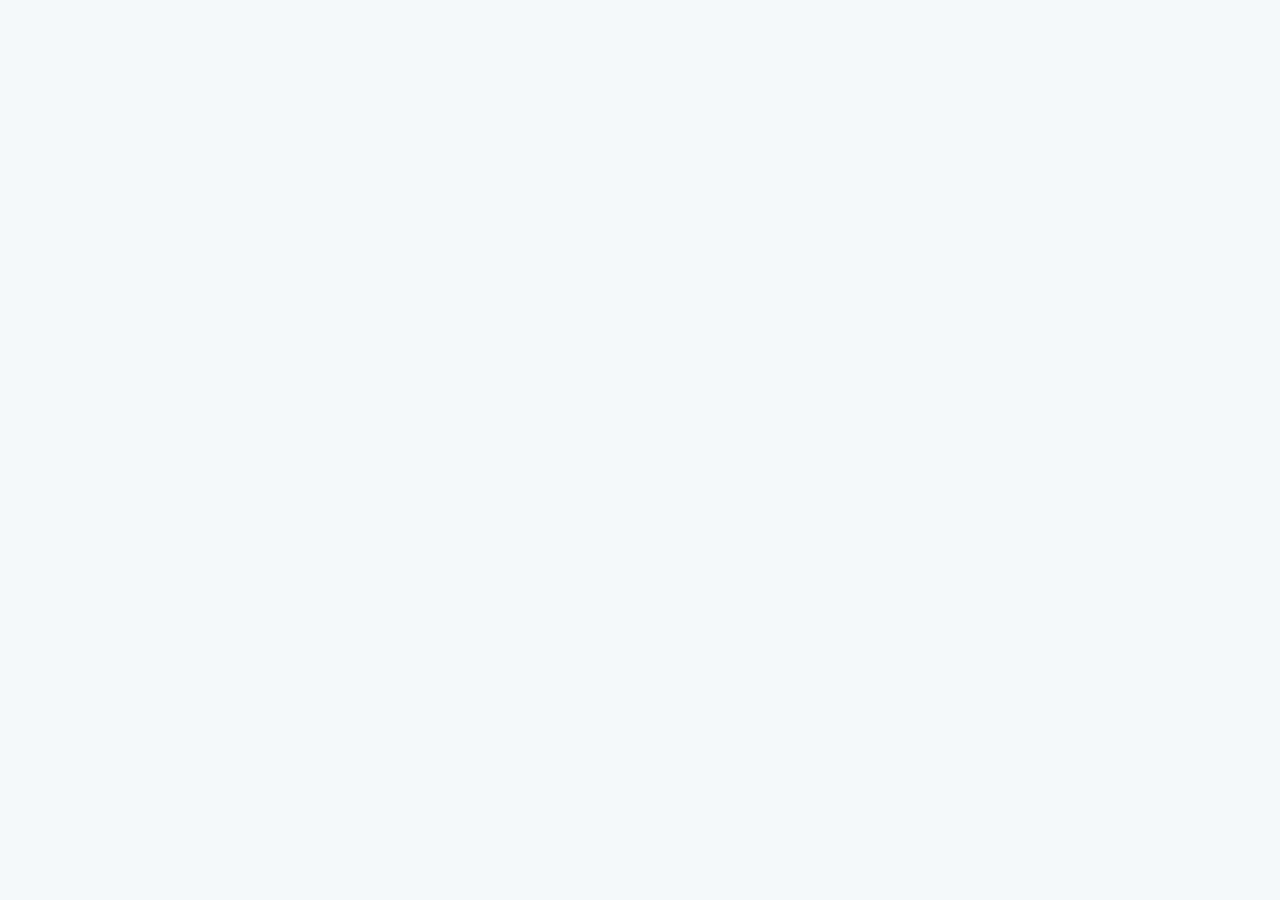
==== index.html @ 8c1d2ab9 "Add files via upload" ====
<!doctype html>
<html lang="en">
  <head>
    <meta charset="UTF-8" />
    <meta name="viewport" content="width=device-width, initial-scale=1.0, viewport-fit=cover" />
    <title>CAWF Image Studio</title>
    <meta name="theme-color" content="#1687d9" />
    <meta name="application-name" content="CAWF Image Studio" />
    <meta name="apple-mobile-web-app-capable" content="yes" />
    <meta name="apple-mobile-web-app-title" content="CAWF Studio" />
    <meta name="apple-mobile-web-app-status-bar-style" content="default" />
    <meta name="mobile-web-app-capable" content="yes" />
    <meta name="format-detection" content="telephone=no" />
    <link rel="icon" type="image/png" sizes="32x32" href="icons/app-icon-32.png" />
    <link rel="icon" type="image/png" sizes="192x192" href="icons/app-icon-192.png" />
    <link rel="apple-touch-icon" href="icons/apple-touch-icon.png" />
    <link rel="manifest" href="manifest.webmanifest?v=github-pages-1" />
    <link rel="stylesheet" href="src/styles.css?v=github-pages-1" />
  </head>
  <body>
    <div id="root"></div>
    <script type="module" src="src/main.jsx?v=github-pages-1"></script>
    <script>
      if ('serviceWorker' in navigator) {
        navigator.serviceWorker
          .register('service-worker.js?v=github-pages-1')
          .then((registration) => registration.update())
          .catch(() => {});
      }
    </script>
  </body>
</html>
---- src/styles.css ----
:root {
  --blue: #1687d9;
  --blue-dark: #075c9f;
  --teal: #007f89;
  --teal-dark: #005c64;
  --green: #76dd55;
  --ink: #17323f;
  --muted: #5e7480;
  --line: #d7e6ea;
  --panel: #ffffff;
  --surface: #f4f9fa;
  --shadow: 0 18px 50px rgba(10, 62, 82, 0.12);
  color: var(--ink);
  background: var(--surface);
  font-family:
    Inter, ui-sans-serif, system-ui, -apple-system, BlinkMacSystemFont, "Segoe UI",
    sans-serif;
  font-synthesis: none;
  text-rendering: optimizeLegibility;
}

* {
  box-sizing: border-box;
}

[hidden] {
  display: none !important;
}

html {
  min-height: 100%;
  background: var(--surface);
  -webkit-text-size-adjust: 100%;
}

body {
  margin: 0;
  min-width: 320px;
  min-height: 100%;
}

body.modal-open {
  overflow: hidden;
}

button,
input {
  font: inherit;
}

button {
  cursor: pointer;
  touch-action: manipulation;
  -webkit-tap-highlight-color: transparent;
}

button:focus-visible,
.upload-control:focus-within {
  outline: 3px solid rgba(22, 135, 217, 0.24);
  outline-offset: 2px;
}

.app-shell {
  display: grid;
  gap: 18px;
  min-height: 100vh;
  min-height: 100svh;
  padding:
    max(18px, env(safe-area-inset-top))
    max(18px, env(safe-area-inset-right))
    max(18px, env(safe-area-inset-bottom))
    max(18px, env(safe-area-inset-left));
}

.app-header {
  display: flex;
  align-items: center;
  justify-content: space-between;
  gap: 16px;
  padding: 16px 18px;
  border: 1px solid var(--line);
  border-radius: 8px;
  background: var(--panel);
  box-shadow: 0 8px 26px rgba(10, 62, 82, 0.08);
}

.brand-lockup {
  display: flex;
  align-items: center;
  gap: 16px;
  min-width: 0;
}

.brand-logo {
  width: clamp(120px, 18vw, 220px);
  height: 58px;
  object-fit: contain;
  object-position: left center;
}

.eyebrow {
  margin: 0 0 4px;
  color: var(--teal);
  font-size: 12px;
  font-weight: 800;
  letter-spacing: 0;
  text-transform: uppercase;
}

.app-header h1,
.preview-header h2,
.section-heading h2,
.empty-state h2 {
  margin: 0;
  letter-spacing: 0;
}

.app-header h1 {
  font-size: 34px;
  line-height: 1.08;
}

.header-status,
.quality-note {
  flex: 0 0 auto;
  border: 1px solid #c7eeda;
  border-radius: 999px;
  padding: 7px 12px;
  color: #135d38;
  background: #effcf4;
  font-size: 13px;
  font-weight: 800;
}

.workspace {
  display: grid;
  grid-template-columns: 390px minmax(0, 1fr);
  gap: 18px;
  min-height: 0;
}

.controls-panel,
.preview-panel {
  min-width: 0;
  border: 1px solid var(--line);
  border-radius: 8px;
  background: var(--panel);
  box-shadow: var(--shadow);
}

.controls-panel {
  display: flex;
  flex-direction: column;
  gap: 16px;
  padding: 18px;
}

.control-section {
  display: grid;
  gap: 12px;
  padding-bottom: 16px;
  border-bottom: 1px solid var(--line);
}

.control-section:last-child {
  border-bottom: 0;
  padding-bottom: 0;
}

.section-heading {
  display: flex;
  align-items: center;
  gap: 10px;
}

.section-heading h2 {
  font-size: 18px;
  line-height: 1.2;
}

.step-number {
  display: grid;
  place-items: center;
  width: 28px;
  height: 28px;
  border-radius: 50%;
  color: #ffffff;
  background: var(--blue);
  font-size: 14px;
  font-weight: 900;
}

.upload-control,
.upload-drop-zone,
.fit-toggle,
.primary-action,
.secondary-action,
.folder-action,
.platform-grid button,
.fit-grid button,
.color-grid button,
.segmented-row button,
.segmented-grid button {
  display: inline-flex;
  align-items: center;
  justify-content: center;
  min-height: 44px;
  border-radius: 8px;
  border: 1px solid #bed8df;
  font-weight: 800;
  line-height: 1.15;
  text-align: center;
}

.upload-control {
  gap: 10px;
  width: 100%;
  padding: 13px 14px;
  color: #ffffff;
  background: var(--blue);
  border-color: var(--blue);
}

.upload-control:hover,
.primary-action:hover:not(:disabled) {
  background: var(--blue-dark);
  border-color: var(--blue-dark);
}

.upload-control input {
  position: absolute;
  width: 1px;
  height: 1px;
  overflow: hidden;
  clip: rect(0, 0, 0, 0);
}

.upload-drop-zone {
  gap: 12px;
  width: 100%;
  min-height: 88px;
  padding: 14px;
  border: 2px dashed #92c9d9;
  color: var(--ink);
  background: #f5fbfd;
  text-align: left;
}

.upload-drop-zone:hover,
.upload-drop-zone.drag-active {
  border-color: var(--teal);
  background: #eefafa;
}

.upload-drop-zone span:last-child {
  display: grid;
  gap: 3px;
}

.upload-drop-zone small {
  color: var(--muted);
  font-size: 13px;
  font-weight: 700;
}

.drop-icon {
  display: grid;
  flex: 0 0 auto;
  place-items: center;
  width: 38px;
  height: 38px;
  border-radius: 8px;
  color: #ffffff;
  background: var(--teal);
  font-size: 26px;
  line-height: 1;
}

.file-summary,
.logo-status,
.output-summary,
.text-summary,
.status {
  margin: 0;
  color: var(--muted);
  font-size: 14px;
  line-height: 1.45;
}

.logo-status {
  border-left: 4px solid var(--green);
  padding: 8px 10px;
  background: #f1fbf4;
  color: #254d38;
  font-weight: 700;
}

.control-group {
  display: grid;
  gap: 9px;
  margin: 0;
  padding: 0;
  border: 0;
}

.control-group legend {
  margin-bottom: 9px;
  color: var(--ink);
  font-size: 14px;
  font-weight: 900;
}

.segmented-row,
.segmented-grid,
.platform-grid,
.fit-grid,
.color-grid {
  display: grid;
  gap: 8px;
}

.segmented-row {
  grid-template-columns: repeat(3, minmax(0, 1fr));
}

.segmented-grid {
  grid-template-columns: repeat(2, minmax(0, 1fr));
}

.platform-grid {
  grid-template-columns: repeat(2, minmax(0, 1fr));
}

.fit-grid {
  grid-template-columns: repeat(2, minmax(0, 1fr));
}

.color-grid {
  grid-template-columns: repeat(2, minmax(0, 1fr));
}

.platform-grid button,
.fit-grid button,
.color-grid button,
.segmented-row button,
.segmented-grid button {
  min-width: 0;
  padding: 8px 10px;
  color: var(--ink);
  background: #f7fbfc;
}

.platform-grid button,
.fit-grid button {
  display: grid;
  gap: 3px;
  min-height: 62px;
}

.color-option {
  gap: 8px;
}

.color-swatch {
  display: block;
  width: 18px;
  height: 18px;
  border: 1px solid rgba(23, 50, 63, 0.28);
  border-radius: 50%;
  box-shadow: inset 0 0 0 2px rgba(255, 255, 255, 0.45);
}

.platform-grid button small,
.fit-grid button small {
  color: var(--muted);
  font-size: 12px;
  font-weight: 800;
}

.platform-grid button.selected small,
.fit-grid button.selected small {
  color: rgba(255, 255, 255, 0.86);
}

.manual-crop-controls,
.text-position-controls {
  display: grid;
  gap: 10px;
  padding: 12px;
  border: 1px solid var(--line);
  border-radius: 8px;
  background: #f7fbfc;
}

.manual-crop-controls[hidden] {
  display: none;
}

.range-control {
  display: grid;
  gap: 6px;
  color: var(--ink);
  font-size: 13px;
  font-weight: 900;
}

.range-control span {
  display: flex;
  justify-content: space-between;
  gap: 10px;
}

.range-control output {
  color: var(--muted);
  font-weight: 800;
}

.range-control input {
  width: 100%;
  accent-color: var(--teal);
}

.manual-crop-reset,
.text-position-reset {
  width: 100%;
  background: #ffffff;
}

.fit-toggle {
  justify-content: flex-start;
  gap: 10px;
  padding: 10px 12px;
  color: var(--ink);
  background: #f7fbfc;
}

.fit-toggle input {
  width: 20px;
  height: 20px;
  accent-color: var(--teal);
}

.fit-toggle span {
  display: grid;
  gap: 2px;
}

.fit-toggle small {
  color: var(--muted);
  font-size: 12px;
  font-weight: 800;
}

.platform-grid button:hover,
.fit-grid button:hover,
.color-grid button:hover,
.segmented-row button:hover,
.segmented-grid button:hover {
  border-color: var(--teal);
}

.platform-grid button.selected,
.fit-grid button.selected,
.color-grid button.selected,
.segmented-row button.selected,
.segmented-grid button.selected {
  border-color: var(--teal);
  color: #ffffff;
  background: var(--teal);
}

.text-field {
  display: grid;
  gap: 8px;
  color: var(--ink);
  font-size: 14px;
  font-weight: 900;
}

.text-stack {
  display: grid;
  gap: 10px;
}

.text-field textarea {
  width: 100%;
  min-height: 104px;
  resize: vertical;
  border: 1px solid #bed8df;
  border-radius: 8px;
  padding: 10px 12px;
  color: var(--ink);
  background: #f7fbfc;
  font: inherit;
  font-weight: 700;
  line-height: 1.4;
}

.text-field textarea.text-headline-input,
.text-field textarea.text-emphasis-input {
  min-height: 72px;
}

.text-field textarea.text-emphasis-input {
  border-color: rgba(255, 49, 49, 0.42);
  background: #fff8f8;
}

.text-field textarea:focus {
  outline: 3px solid rgba(22, 135, 217, 0.24);
  outline-offset: 2px;
}

.text-field textarea.text-emphasis-input:focus {
  outline-color: rgba(255, 49, 49, 0.22);
}

.actions-section {
  margin-top: auto;
}

.action-row {
  display: grid;
  grid-template-columns: 0.75fr 1.4fr;
  gap: 10px;
}

.primary-action,
.secondary-action,
.folder-action {
  padding: 11px 12px;
}

.primary-action {
  border-color: var(--blue);
  color: #ffffff;
  background: var(--blue);
}

.primary-action:disabled {
  cursor: not-allowed;
  border-color: #cfdee3;
  color: #6a808b;
  background: #e9f1f3;
}

.secondary-action {
  color: var(--teal-dark);
  background: #ffffff;
}

.folder-action {
  width: 100%;
  color: var(--teal-dark);
  background: #eefafa;
}

.secondary-action:hover,
.folder-action:hover {
  border-color: var(--teal);
  background: #f2fbfb;
}

.preview-panel {
  display: grid;
  grid-template-rows: auto minmax(0, 1fr);
  min-height: 0;
  overflow: hidden;
}

.preview-header {
  display: flex;
  align-items: center;
  justify-content: space-between;
  gap: 12px;
  padding: 16px 18px;
  border-bottom: 1px solid var(--line);
}

.preview-meta {
  display: flex;
  align-items: center;
  justify-content: flex-end;
  gap: 8px;
}

.preview-header h2 {
  font-size: 22px;
  line-height: 1.15;
}

.mobile-preview-toggle {
  display: none;
  min-height: 36px;
  border: 1px solid #bed8df;
  border-radius: 8px;
  padding: 7px 10px;
  color: var(--teal-dark);
  background: #ffffff;
  font-size: 13px;
  font-weight: 900;
}

.preview-frame {
  position: relative;
  display: grid;
  place-items: center;
  min-height: 520px;
  max-height: calc(100vh - 150px);
  overflow: auto;
  padding: 18px;
  -webkit-overflow-scrolling: touch;
  background:
    linear-gradient(45deg, #e0eef2 25%, transparent 25%),
    linear-gradient(-45deg, #e0eef2 25%, transparent 25%),
    linear-gradient(45deg, transparent 75%, #e0eef2 75%),
    linear-gradient(-45deg, transparent 75%, #e0eef2 75%);
  background-color: #f8fcfd;
  background-position:
    0 0,
    0 10px,
    10px -10px,
    -10px 0;
  background-size: 20px 20px;
}

.preview-frame.drag-active {
  outline: 4px solid rgba(22, 135, 217, 0.34);
  outline-offset: -8px;
}

.drop-overlay {
  position: absolute;
  inset: 18px;
  display: grid;
  place-items: center;
  border: 3px dashed var(--blue);
  border-radius: 8px;
  color: var(--blue-dark);
  background: rgba(255, 255, 255, 0.78);
  font-size: 24px;
  font-weight: 900;
  pointer-events: none;
  z-index: 3;
}

canvas {
  display: block;
  max-width: 100%;
  max-height: min(68vh, 720px);
  width: auto;
  height: auto;
  border-radius: 6px;
  box-shadow: 0 14px 36px rgba(10, 62, 82, 0.16);
}

canvas[width="0"] {
  box-shadow: none;
}

.empty-state {
  display: grid;
  justify-items: center;
  gap: 12px;
  max-width: 360px;
  padding: 28px;
  text-align: center;
  color: #3f5965;
}

.empty-icon {
  display: grid;
  place-items: center;
  width: 54px;
  height: 54px;
  border: 2px solid var(--blue);
  border-radius: 8px;
  color: var(--blue);
  background: #ffffff;
  font-size: 36px;
  font-weight: 700;
  line-height: 1;
}

.empty-state h2 {
  font-size: 26px;
  line-height: 1.15;
}

.empty-state p {
  margin: 0;
  font-size: 16px;
  line-height: 1.5;
}

.mobile-save-panel {
  position: fixed;
  inset: 0;
  z-index: 20;
  display: grid;
  place-items: center;
  padding:
    max(14px, env(safe-area-inset-top))
    max(14px, env(safe-area-inset-right))
    max(18px, env(safe-area-inset-bottom))
    max(14px, env(safe-area-inset-left));
  background: rgba(23, 50, 63, 0.44);
}

.mobile-save-dialog {
  display: grid;
  gap: 14px;
  width: min(100%, 520px);
  max-height: min(820px, 92svh);
  overflow: auto;
  border: 1px solid var(--line);
  border-radius: 8px;
  padding: 16px;
  background: var(--panel);
  box-shadow: 0 24px 80px rgba(10, 62, 82, 0.28);
  -webkit-overflow-scrolling: touch;
}

.mobile-save-header {
  display: flex;
  align-items: flex-start;
  justify-content: space-between;
  gap: 14px;
}

.mobile-save-header h2 {
  margin: 0;
  font-size: 24px;
  line-height: 1.15;
}

.save-close {
  display: grid;
  place-items: center;
  flex: 0 0 auto;
  width: 44px;
  height: 44px;
  border: 1px solid #bed8df;
  border-radius: 50%;
  color: var(--ink);
  background: #ffffff;
  font-weight: 900;
}

.mobile-save-image {
  display: block;
  width: 100%;
  max-height: 52svh;
  object-fit: contain;
  border: 1px solid var(--line);
  border-radius: 8px;
  background:
    linear-gradient(45deg, #e0eef2 25%, transparent 25%),
    linear-gradient(-45deg, #e0eef2 25%, transparent 25%),
    linear-gradient(45deg, transparent 75%, #e0eef2 75%),
    linear-gradient(-45deg, transparent 75%, #e0eef2 75%);
  background-color: #f8fcfd;
  background-position:
    0 0,
    0 10px,
    10px -10px,
    -10px 0;
  background-size: 20px 20px;
}

.mobile-save-actions {
  display: grid;
  grid-template-columns: 1.25fr 1fr;
  gap: 10px;
}

.mobile-download-link {
  text-decoration: none;
}

.mobile-save-note {
  margin: 0;
  color: var(--muted);
  font-size: 14px;
  line-height: 1.45;
}

@media (max-width: 980px) {
  .workspace {
    grid-template-columns: 1fr;
  }

  .preview-panel {
    min-height: 520px;
  }

  .preview-frame {
    max-height: none;
  }
}

@media (max-width: 680px) {
  .app-shell {
    gap: 12px;
    padding:
      max(12px, env(safe-area-inset-top))
      max(12px, env(safe-area-inset-right))
      max(16px, env(safe-area-inset-bottom))
      max(12px, env(safe-area-inset-left));
  }

  .app-header {
    align-items: flex-start;
    flex-direction: column;
    gap: 10px;
    padding: 14px;
  }

  .brand-lockup {
    align-items: flex-start;
    flex-direction: column;
    gap: 10px;
  }

  .brand-logo {
    width: min(70vw, 220px);
    height: 54px;
  }

  .app-header h1 {
    font-size: 28px;
  }

  .header-status,
  .quality-note {
    max-width: 100%;
    white-space: normal;
  }

  .workspace {
    gap: 12px;
  }

  .controls-panel {
    order: 2;
    padding: 14px;
  }

  .actions-section {
    margin-top: 0;
  }

  .preview-panel {
    position: sticky;
    top: 0;
    order: 1;
    z-index: 8;
    min-height: 0;
    box-shadow: 0 10px 32px rgba(10, 62, 82, 0.18);
  }

  .preview-header {
    align-items: center;
    flex-direction: row;
    gap: 8px;
    padding: 9px 10px;
  }

  .preview-header > div:first-child {
    min-width: 0;
  }

  .preview-header .eyebrow {
    margin-bottom: 2px;
    font-size: 10px;
  }

  .preview-header h2 {
    font-size: 17px;
  }

  .preview-meta {
    flex: 0 0 auto;
  }

  .quality-note {
    display: none;
  }

  .mobile-preview-toggle {
    display: inline-flex;
    align-items: center;
    justify-content: center;
  }

  .segmented-grid {
    grid-template-columns: repeat(2, minmax(0, 1fr));
  }

  .platform-grid {
    grid-template-columns: 1fr;
  }

  .fit-grid {
    grid-template-columns: 1fr;
  }

  .color-grid {
    grid-template-columns: repeat(2, minmax(0, 1fr));
  }

  .segmented-row {
    grid-template-columns: repeat(3, minmax(0, 1fr));
  }

  .preview-frame {
    height: 180px;
    min-height: 180px;
    max-height: 34svh;
    overflow: hidden;
    padding: 8px;
  }

  body.mobile-preview-large .preview-frame {
    height: min(52svh, 420px);
    min-height: min(52svh, 420px);
    max-height: none;
    overflow: auto;
    padding: 12px;
  }

  canvas {
    max-height: 156px;
  }

  body.mobile-preview-large canvas {
    max-height: 48svh;
  }

  .empty-state {
    gap: 6px;
    padding: 10px;
  }

  .empty-state h2 {
    font-size: 18px;
  }

  .empty-state p {
    font-size: 13px;
    line-height: 1.35;
  }

  .empty-icon {
    width: 38px;
    height: 38px;
    font-size: 26px;
  }

  .mobile-save-dialog {
    padding: 14px;
  }

  .mobile-save-actions {
    grid-template-columns: 1fr;
  }
}

@media (max-width: 980px) and (max-height: 520px) and (orientation: landscape) {
  .app-shell {
    gap: 10px;
    padding:
      max(10px, env(safe-area-inset-top))
      max(12px, env(safe-area-inset-right))
      max(10px, env(safe-area-inset-bottom))
      max(12px, env(safe-area-inset-left));
  }

  .app-header {
    align-items: center;
    flex-direction: row;
    gap: 12px;
    padding: 10px 12px;
  }

  .brand-lockup {
    align-items: center;
    flex-direction: row;
    gap: 10px;
  }

  .brand-logo {
    width: min(30vw, 160px);
    height: 42px;
  }

  .app-header h1 {
    font-size: 22px;
  }

  .header-status,
  .quality-note {
    display: none;
  }

  .workspace {
    gap: 10px;
  }

  .controls-panel {
    order: 2;
    padding: 14px;
  }

  .preview-panel {
    position: sticky;
    top: 0;
    order: 1;
    z-index: 8;
    min-height: 0;
    box-shadow: 0 10px 32px rgba(10, 62, 82, 0.18);
  }

  .preview-header {
    align-items: center;
    flex-direction: row;
    gap: 8px;
    padding: 8px 10px;
  }

  .preview-header > div:first-child {
    min-width: 0;
  }

  .preview-header .eyebrow {
    margin-bottom: 2px;
    font-size: 10px;
  }

  .preview-header h2 {
    font-size: 16px;
  }

  .preview-meta {
    flex: 0 0 auto;
  }

  .mobile-preview-toggle {
    display: inline-flex;
    align-items: center;
    justify-content: center;
  }

  .preview-frame {
    height: clamp(132px, 34svh, 170px);
    min-height: clamp(132px, 34svh, 170px);
    max-height: 36svh;
    overflow: hidden;
    padding: 8px;
  }

  body.mobile-preview-large .preview-frame {
    height: min(62svh, 320px);
    min-height: min(62svh, 320px);
    max-height: none;
    overflow: auto;
    padding: 10px;
  }

  canvas {
    max-height: 30svh;
  }

  body.mobile-preview-large canvas {
    max-height: 58svh;
  }

  .empty-state {
    gap: 6px;
    padding: 10px;
  }

  .empty-state h2 {
    font-size: 17px;
  }

  .empty-state p {
    font-size: 13px;
    line-height: 1.35;
  }

  .empty-icon {
    width: 36px;
    height: 36px;
    font-size: 24px;
  }
}

@media (max-width: 360px) {
  .action-row,
  .segmented-row {
    grid-template-columns: 1fr;
  }
}
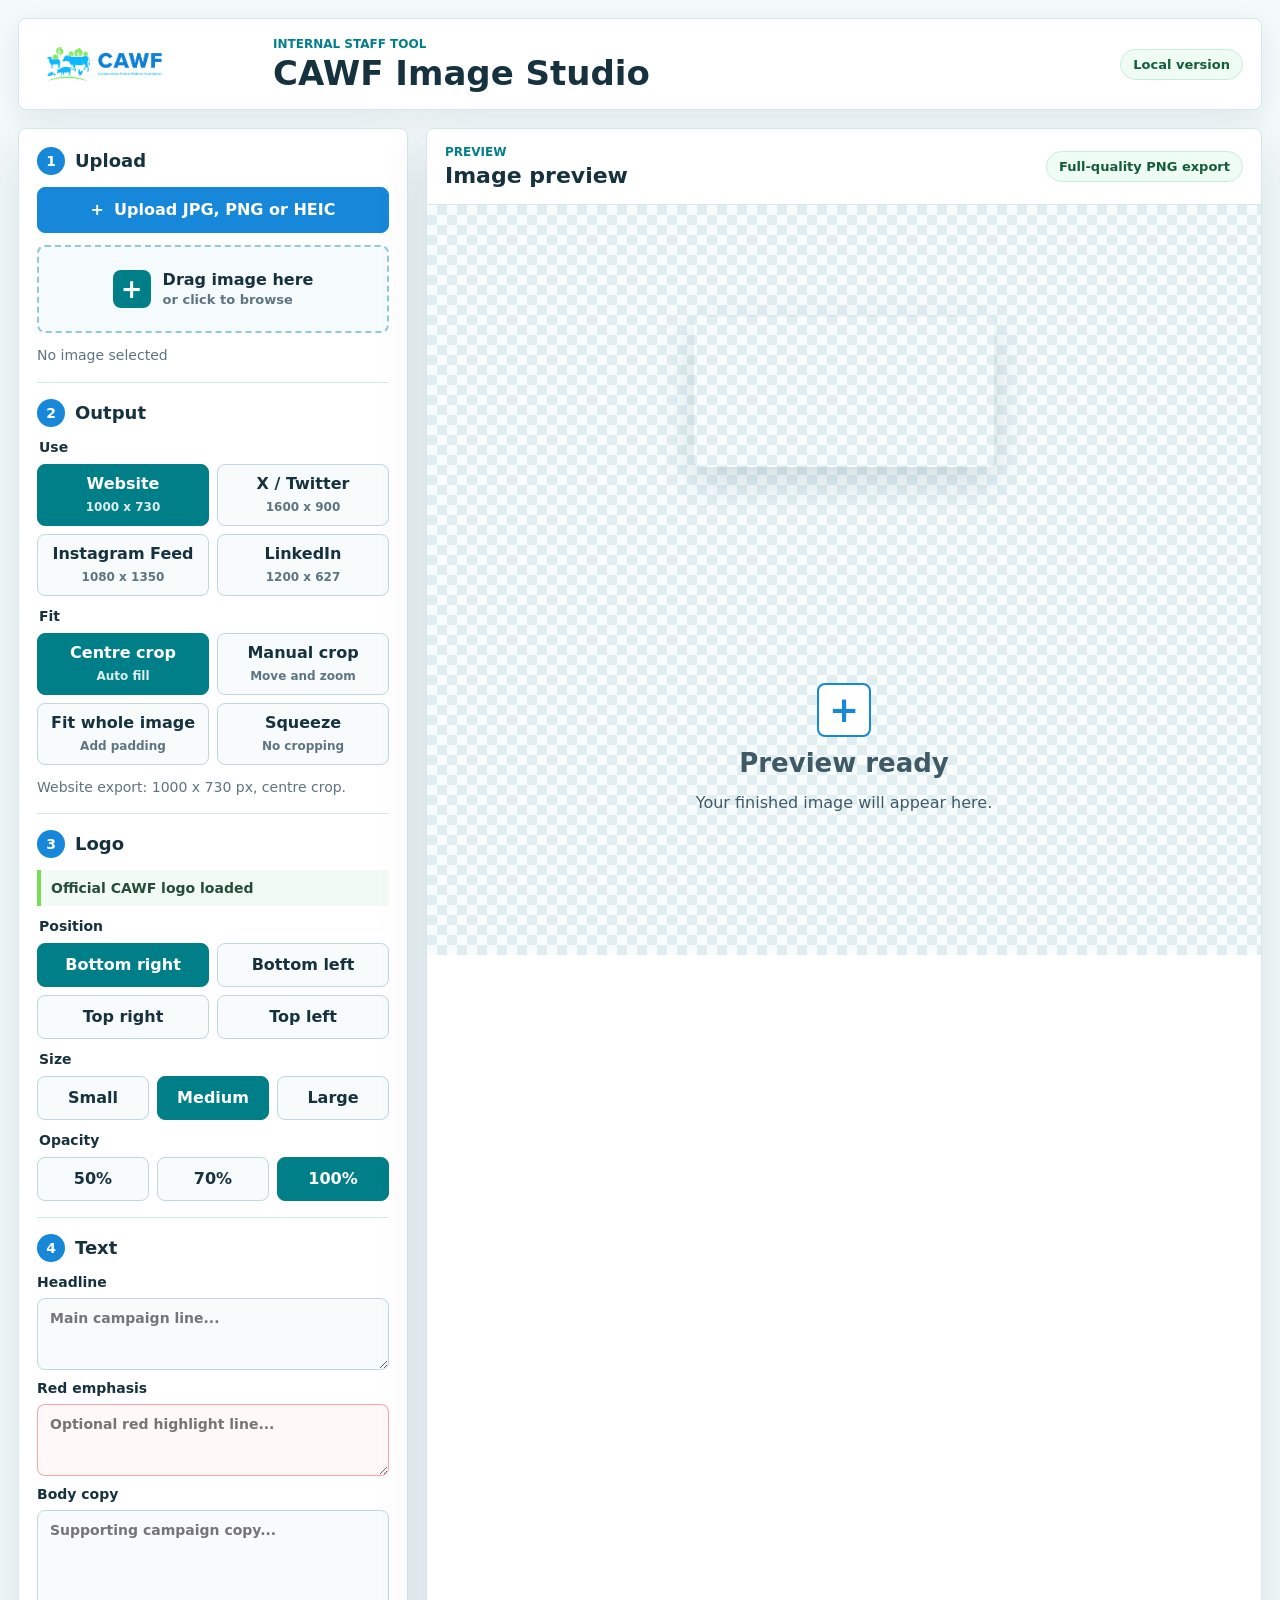
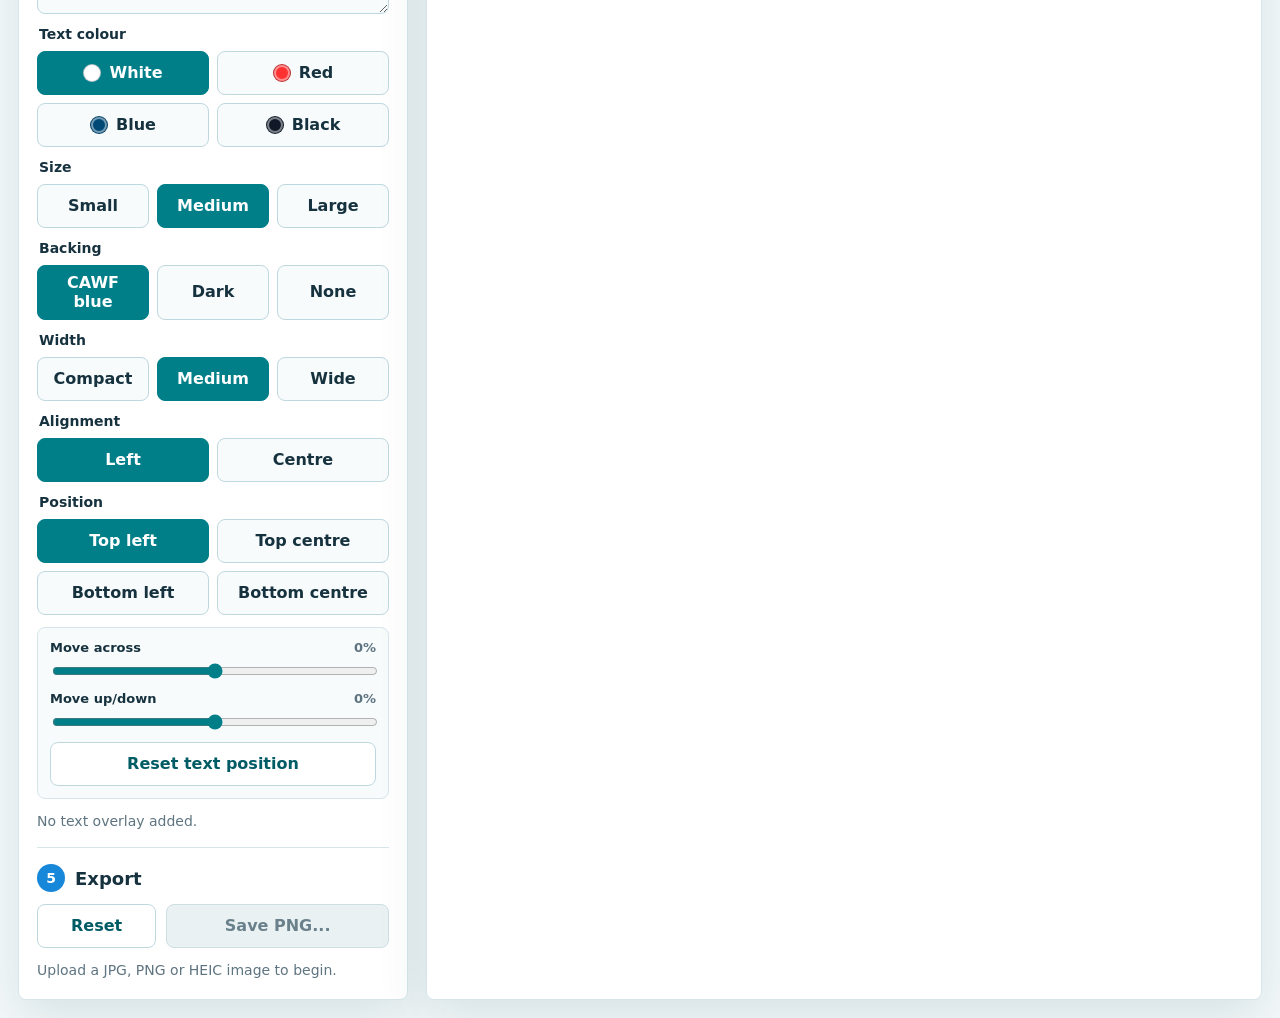
==== commit 7f45e420: "Add files via upload" ====
--- a/index.html
+++ b/index.html
@@ -14,16 +14,16 @@
     <link rel="icon" type="image/png" sizes="32x32" href="icons/app-icon-32.png" />
     <link rel="icon" type="image/png" sizes="192x192" href="icons/app-icon-192.png" />
     <link rel="apple-touch-icon" href="icons/apple-touch-icon.png" />
-    <link rel="manifest" href="manifest.webmanifest?v=github-pages-1" />
-    <link rel="stylesheet" href="src/styles.css?v=github-pages-1" />
+    <link rel="manifest" href="manifest.webmanifest?v=github-pages-2" />
+    <link rel="stylesheet" href="src/styles.css?v=github-pages-2" />
   </head>
   <body>
     <div id="root"></div>
-    <script type="module" src="src/main.jsx?v=github-pages-1"></script>
+    <script type="module" src="src/main.js?v=github-pages-2"></script>
     <script>
       if ('serviceWorker' in navigator) {
         navigator.serviceWorker
-          .register('service-worker.js?v=github-pages-1')
+          .register('service-worker.js?v=github-pages-2')
           .then((registration) => registration.update())
           .catch(() => {});
       }
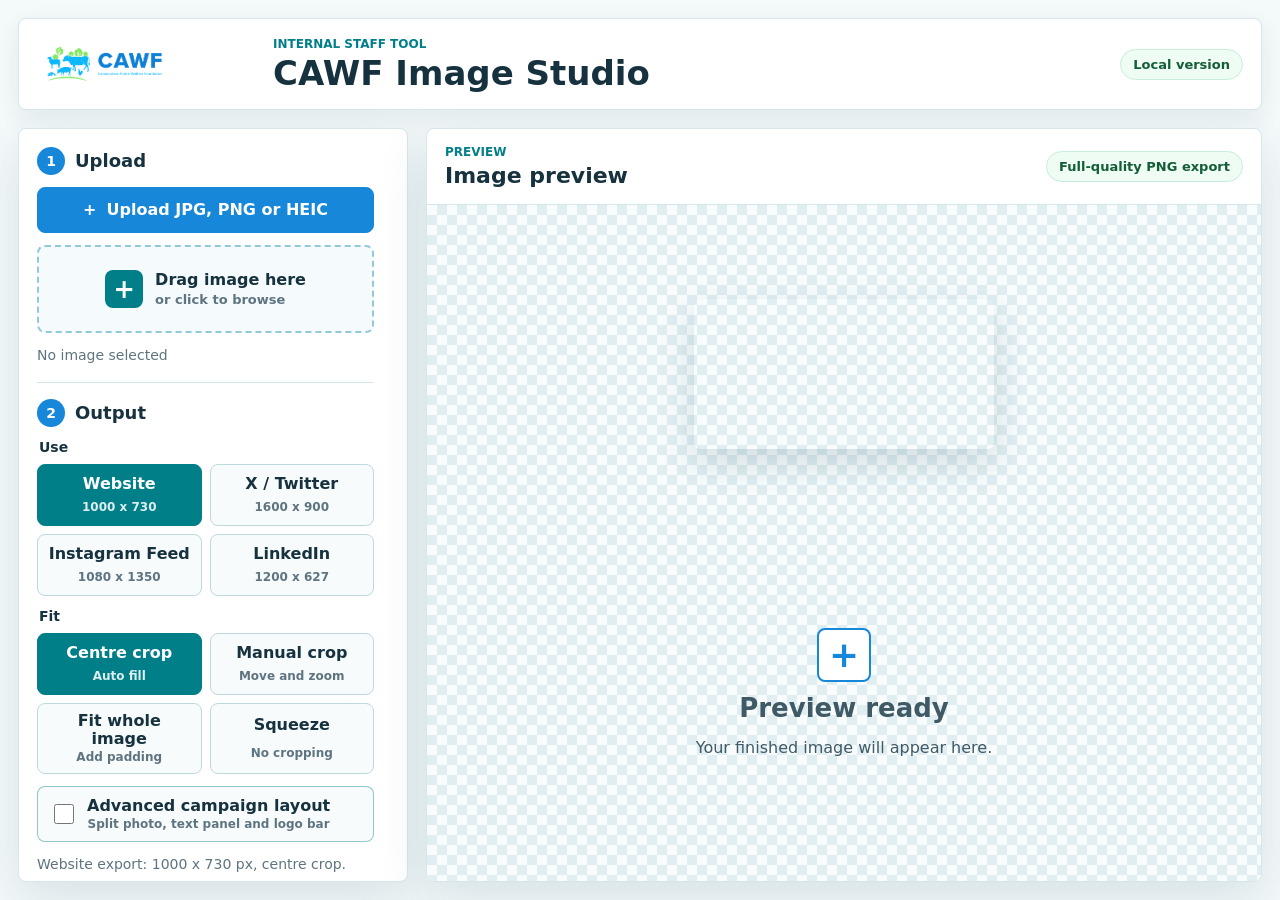
==== commit fdb2d09c: "Add files via upload" ====
--- a/index.html
+++ b/index.html
@@ -14,16 +14,16 @@
     <link rel="icon" type="image/png" sizes="32x32" href="icons/app-icon-32.png" />
     <link rel="icon" type="image/png" sizes="192x192" href="icons/app-icon-192.png" />
     <link rel="apple-touch-icon" href="icons/apple-touch-icon.png" />
-    <link rel="manifest" href="manifest.webmanifest?v=github-pages-2" />
-    <link rel="stylesheet" href="src/styles.css?v=github-pages-2" />
+    <link rel="manifest" href="manifest.webmanifest?v=advanced-layout-3" />
+    <link rel="stylesheet" href="src/styles.css?v=advanced-layout-3" />
   </head>
   <body>
     <div id="root"></div>
-    <script type="module" src="src/main.js?v=github-pages-2"></script>
+    <script type="module" src="src/main.js?v=advanced-layout-3"></script>
     <script>
       if ('serviceWorker' in navigator) {
         navigator.serviceWorker
-          .register('service-worker.js?v=github-pages-2')
+          .register('service-worker.js?v=advanced-layout-3')
           .then((registration) => registration.update())
           .catch(() => {});
       }
--- a/src/styles.css
+++ b/src/styles.css
@@ -62,9 +62,13 @@
 
 .app-shell {
   display: grid;
+  grid-template-rows: auto minmax(0, 1fr);
   gap: 18px;
+  height: 100vh;
+  height: 100svh;
   min-height: 100vh;
   min-height: 100svh;
+  overflow: hidden;
   padding:
     max(18px, env(safe-area-inset-top))
     max(18px, env(safe-area-inset-right))
@@ -152,7 +156,11 @@
   display: flex;
   flex-direction: column;
   gap: 16px;
+  min-height: 0;
+  overflow: auto;
   padding: 18px;
+  scrollbar-gutter: stable;
+  -webkit-overflow-scrolling: touch;
 }
 
 .control-section {
@@ -382,6 +390,7 @@
   color: rgba(255, 255, 255, 0.86);
 }
 
+.advanced-controls,
 .manual-crop-controls,
 .text-position-controls {
   display: grid;
@@ -392,8 +401,28 @@
   background: #f7fbfc;
 }
 
+.advanced-controls[hidden],
 .manual-crop-controls[hidden] {
   display: none;
+}
+
+.advanced-controls {
+  border-color: #bfe3ea;
+  background: #f2fbfb;
+}
+
+.advanced-mode-toggle-row {
+  border-color: rgba(0, 127, 137, 0.42);
+  background: #eefafa;
+}
+
+.advanced-mode-toggle-row:has(input:checked) {
+  border-color: var(--teal);
+  background: #e2f8f8;
+}
+
+.advanced-color-grid {
+  grid-template-columns: repeat(2, minmax(0, 1fr));
 }
 
 .range-control {
@@ -604,9 +633,10 @@
 .preview-frame {
   position: relative;
   display: grid;
+  height: 100%;
   place-items: center;
-  min-height: 520px;
-  max-height: calc(100vh - 150px);
+  min-height: 0;
+  max-height: none;
   overflow: auto;
   padding: 18px;
   -webkit-overflow-scrolling: touch;
@@ -656,6 +686,14 @@
 
 canvas[width="0"] {
   box-shadow: none;
+}
+
+.preview-frame.crop-drag-ready canvas {
+  cursor: grab;
+}
+
+.preview-frame.crop-dragging canvas {
+  cursor: grabbing;
 }
 
 .empty-state {
@@ -786,15 +824,28 @@
 }
 
 @media (max-width: 980px) {
+  .app-shell {
+    height: auto;
+    min-height: 100vh;
+    min-height: 100svh;
+    overflow: visible;
+  }
+
   .workspace {
     grid-template-columns: 1fr;
   }
 
+  .controls-panel {
+    overflow: visible;
+  }
+
   .preview-panel {
     min-height: 520px;
   }
 
   .preview-frame {
+    height: auto;
+    min-height: 520px;
     max-height: none;
   }
 }
